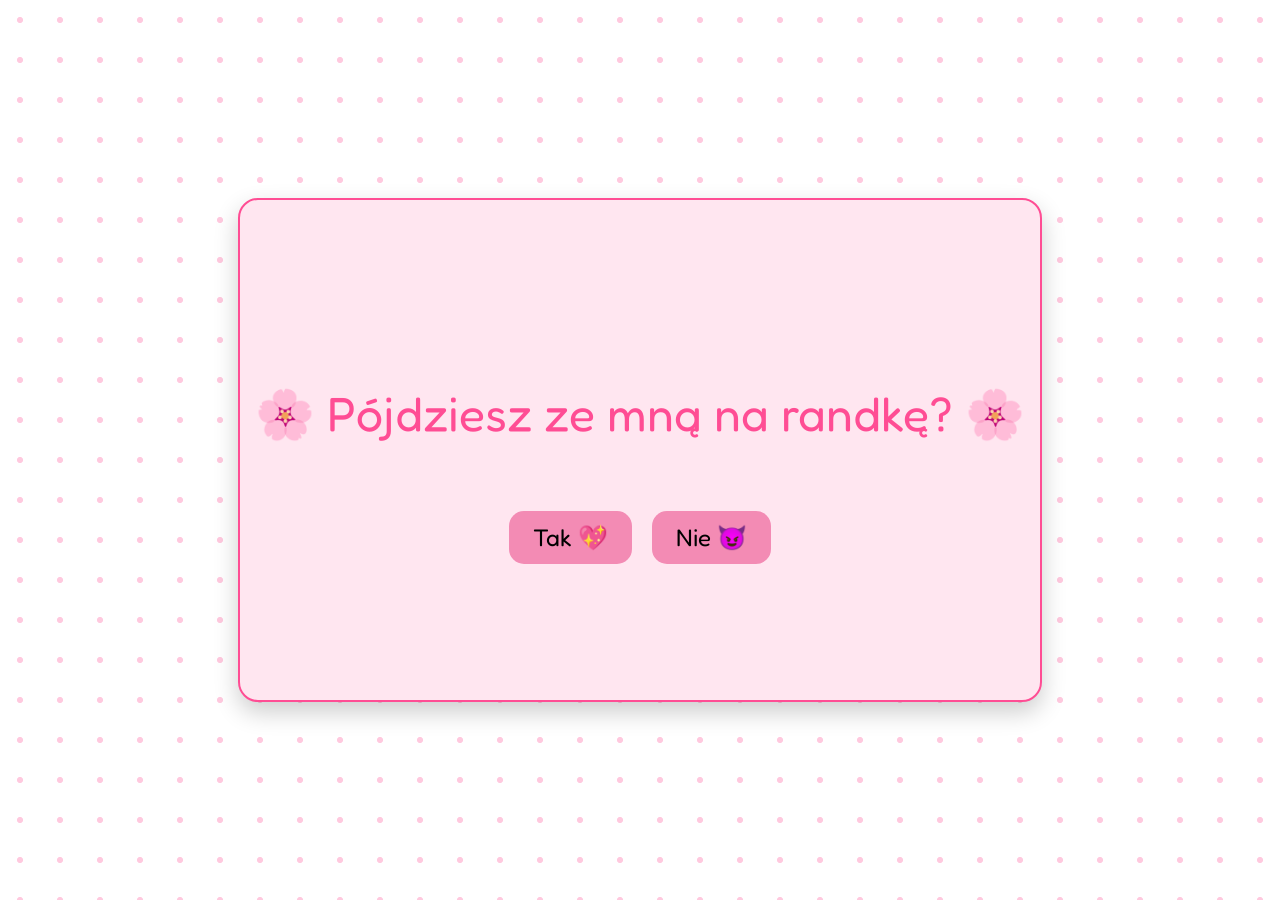
==== index.html @ 9d332426 "Add files via upload" ====
<!DOCTYPE html>
<html lang="en">
<head>
    <meta charset="UTF-8">
    <meta name="viewport" content="width=device-width, initial-scale=1.0">
    <title>Will you date me?</title>
    <link rel="stylesheet" href="styles.css">
    <link rel="preconnect" href="https://fonts.googleapis.com">
<link rel="preconnect" href="https://fonts.gstatic.com" crossorigin>
<link href="https://fonts.googleapis.com/css2?family=Fredoka:wght@300..700&display=swap" rel="stylesheet">
</head>
<body>
    <div id="container">
        <p id="question">🌸 Pójdziesz ze mną na randkę? 🌸</p>
        <div id="buttons">
        <button id="yesButton">Tak 💖</button>
        <button id="noButton">Nie 😈</button></div>
    </div>
    <script src="index.js"></script>
</body>
</html>
---- styles.css ----
body{
margin: 0;
    display: flex;
    justify-content: center;
    align-items: center;
    height: 100vh;
    font-family: "Fredoka", sans-serif;
    background: linear-gradient(135deg, #ffe6f0, #ffd1e8);
    background-image: radial-gradient(circle, rgba(255,77,148,0.3) 10%, transparent 11%);
    background-size: 40px 40px;
}

#container {
    display: flex;
    flex-direction: column;
    align-items: center;
    justify-content: center;
    background-color: #ffe6f0;
    text-align: center;
    height: 500px;
    width: 800px;
    border: 2px solid #ff4d94;
    border-radius: 20px;
     box-shadow: 0 10px 25px rgba(0, 0, 0, 0.2);
     
}

#question{
    color: #ff4d94;
    font-size: 3rem;color: #ff4d94;
    font-size: 3rem;
}

#buttons {
    display: flex;
    gap: 20px;
    margin-top: 20px;
}

button {
    padding: 10px 20px;
    transition: transform 0.2s, background-color 0.2s;font-family: inherit;
    font-size: 1.5rem;
    border: none;
    border-radius: 15px;
    padding: 12px 24px;
    cursor: pointer;
    background-color: #f38bb4;
}

button:hover {
    transform: scale(1.1);
    background-color: #ff4d94;
     box-shadow: 0 10px 25px rgba(0, 0, 0, 0.2);
}

.flatpickr-calendar {
    border-radius: 16px !important;
    font-family: "Fredoka", sans-serif !important;
    box-shadow: 0 15px 40px rgba(0,0,0,0.2) !important;
    border: none !important;
}

.flatpickr-day.selected {
    background: #ff4d94 !important;
    border-color: #ff4d94 !important;
    color: white;
}

.flatpickr-day:hover {
    background: #ffd1e8 !important;
}

#hearts-container {
    position: fixed;
    top: 0;
    left: 0;
    width: 100%;
    height: 100%;
    pointer-events: none;
    overflow: hidden;
}

.heart {
    position: absolute;
    font-size: 24px;
    animation: floatUp 2s linear forwards;
    opacity: 0.9;
}

@keyframes floatUp {
    0% {
        transform: translateY(0) scale(1);
        opacity: 1;
    }
    100% {
        transform: translateY(-200px) scale(1.5);
        opacity: 0;
    }
}

#dateContainer {
    display: flex;
    flex-direction: column;
    align-items: center;
    justify-content: center;
    background-color: #ffe6f0;
    text-align: center;
    gap: 20px;
    height: 500px;
    width: 600px;
    border: 2px solid #ff4d94;
    border-radius: 20px;
     box-shadow: 0 10px 25px rgba(0, 0, 0, 0.2);
}
#places {
    display: flex;
    gap: 10px;
    flex-wrap: wrap;
    justify-content: center;
    margin-top: 20px;
}

.place {
    padding: 15px 20px;
    background: #fff;
    border-radius: 15px;
    cursor: pointer;
    transition: 0.2s;
    box-shadow: 0 5px 15px rgba(0,0,0,0.1);
}

.place:hover {
    transform: scale(1.1);
    background: #ffd1e8;
}

#confirmBtn{
    padding: 10px 20px;
    font-size: 1.5rem;
    border: none;
    border-radius: 15px;
    cursor: pointer;
    background-color: #f38bb4;
    transition: transform 0.2s, background-color 0.2s;
}
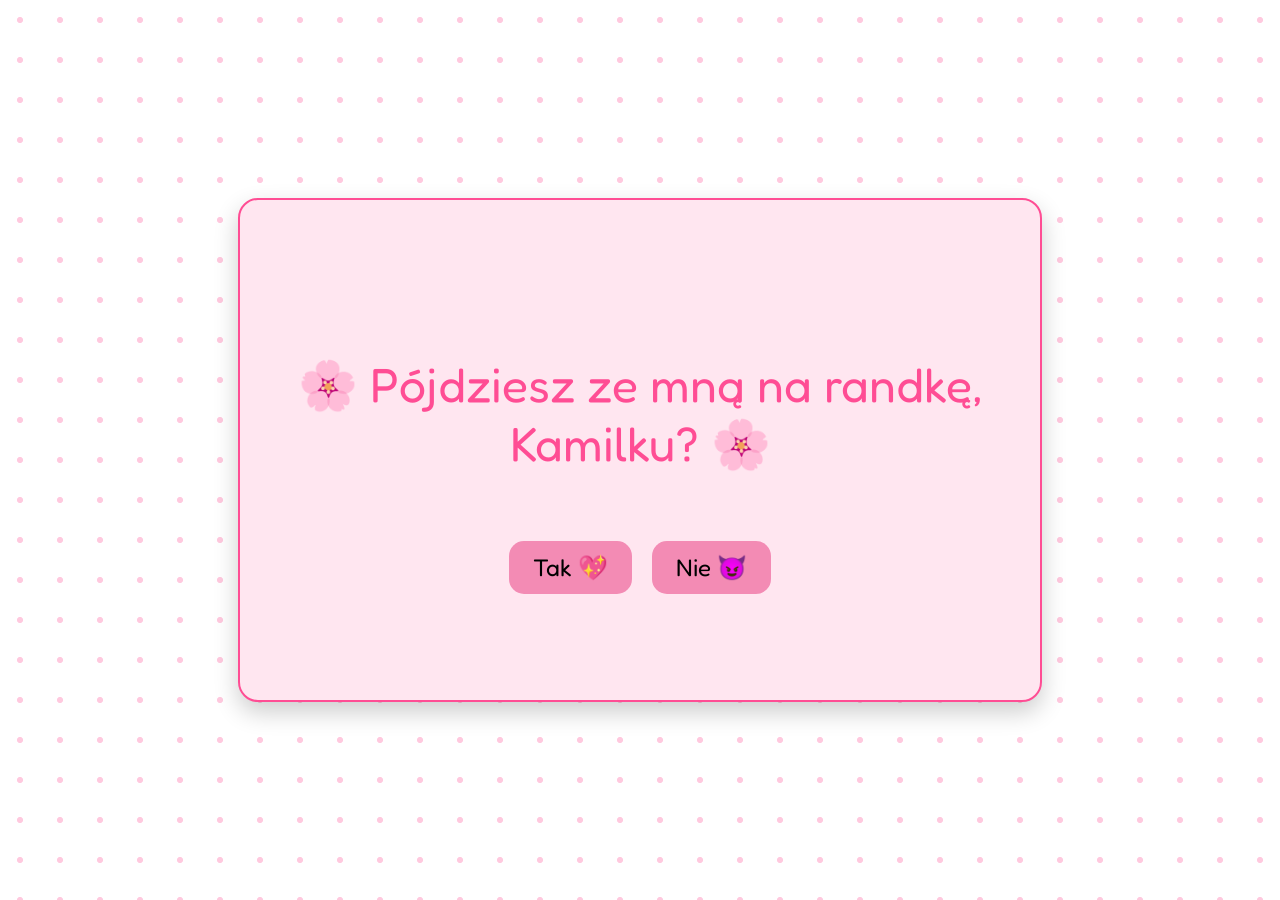
==== commit 35dcff19: "Modify question text in index.html Updated the question text in the HTML body." ====
--- a/index.html
+++ b/index.html
@@ -1,3 +1,4 @@
+<!-- test deploy -->
 <!DOCTYPE html>
 <html lang="en">
 <head>
@@ -11,11 +12,11 @@
 </head>
 <body>
     <div id="container">
-        <p id="question">🌸 Pójdziesz ze mną na randkę? 🌸</p>
+        <p id="question">🌸 Pójdziesz ze mną na randkę, Kamilku? 🌸</p>
         <div id="buttons">
         <button id="yesButton">Tak 💖</button>
         <button id="noButton">Nie 😈</button></div>
     </div>
     <script src="index.js"></script>
 </body>
-</html>+</html>
